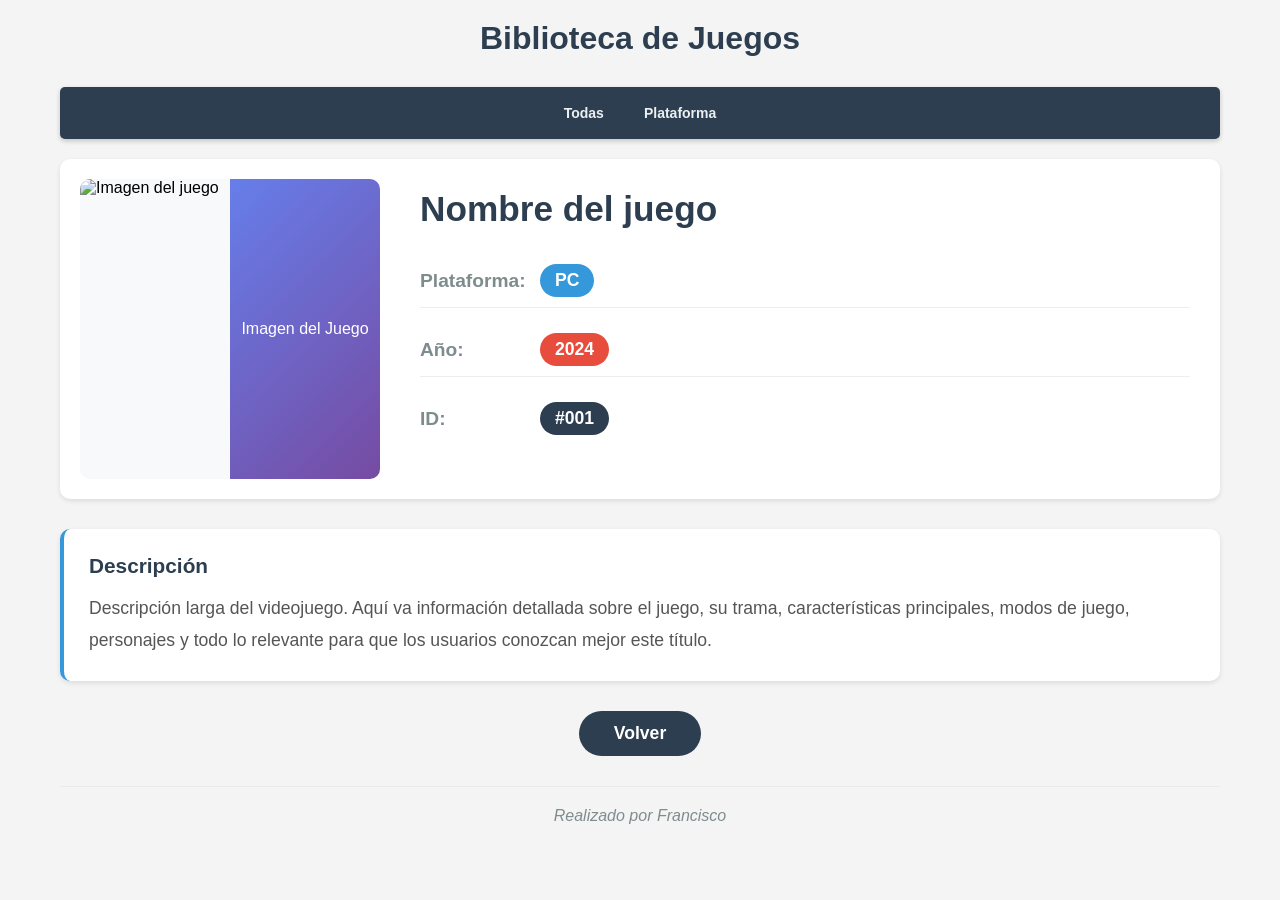
==== src/main/resources/templates/juego.html @ d12a72fe "Primer commit" ====
<!DOCTYPE html>
<html lang="es" xmlns:th="http://www.thymeleaf.org">
<head>
    <meta charset="UTF-8">
    <meta name="viewport" content="width=device-width, initial-scale=1.0">
    <title>Biblioteca de Juegos</title>
    <style>
        * {
            margin: 0;
            padding: 0;
            box-sizing: border-box;
        }

        body {
            font-family: 'Segoe UI', Tahoma, Geneva, Verdana, sans-serif;
            max-width: 1200px;
            margin: 0 auto;
            padding: 20px;
            background-color: #f4f4f4;
        }

        h1 {
            color: #2c3e50;
            text-align: center;
            margin-bottom: 30px;
        }

        /* Sticky Menu - Mismo que games.html */
        .sticky-menu {
            position: sticky;
            top: 0;
            background-color: #2c3e50;
            padding: 10px 0;
            z-index: 1000;
            margin-bottom: 20px;
            border-radius: 5px;
            box-shadow: 0 2px 5px rgba(0,0,0,0.2);
            text-align: center;
        }

        .sticky-menu ul {
            list-style-type: none;
            margin: 0;
            padding: 0;
            display: flex;
            justify-content: center;
            flex-wrap: wrap;
        }

        .sticky-menu li {
            margin: 0 5px;
        }

        .sticky-menu a {
            color: #ecf0f1;
            text-decoration: none;
            font-weight: bold;
            padding: 8px 15px;
            border-radius: 20px;
            transition: all 0.3s ease;
            display: inline-block;
            font-size: 14px;
        }

        .sticky-menu a:hover {
            background-color: #34495e;
            color: white;
        }

        .sticky-menu a.active {
            background-color: #3498db;
            color: white;
            box-shadow: 0 2px 4px rgba(0,0,0,0.2);
        }

        /* Game Content */
        .game-content {
            display: flex;
            gap: 30px;
            margin-bottom: 30px;
            padding: 20px;
            background-color: white;
            border-radius: 10px;
            box-shadow: 0 2px 5px rgba(0,0,0,0.1);
        }

        @media (max-width: 768px) {
            .game-content {
                flex-direction: column;
            }
        }

        /* Game Image */
        .game-image {
            flex: 0 0 300px;
            max-width: 300px;
        }

        .image-container {
            width: 100%;
            height: 300px;
            border-radius: 10px;
            overflow: hidden;
            display: flex;
            align-items: center;
            justify-content: center;
            background: #f8f9fa;
        }

        /* Game Info - Estructura en fila */
        .game-info {
            flex: 1;
            padding: 10px;
        }

        .game-name {
            font-size: 2.2rem;
            font-weight: bold;
            color: #2c3e50;
            margin-bottom: 25px;
        }

        .game-detail {
            display: flex;
            align-items: center;
            margin-bottom: 15px;
            padding: 10px 0;
            border-bottom: 1px solid #eee;
        }

        .game-detail:last-child {
            border-bottom: none;
        }

        .detail-label {
            font-weight: bold;
            color: #7f8c8d;
            font-size: 1.2rem;
            width: 120px;
            min-width: 120px;
        }

        .detail-value {
            font-size: 1.3rem;
            color: #2c3e50;
            display: flex;
            align-items: center;
            gap: 10px;
        }

        .platform-value {
            background-color: #3498db;
            color: white;
            padding: 6px 15px;
            border-radius: 20px;
            font-size: 1.1rem;
            font-weight: 600;
        }

        .year-value {
            background-color: #e74c3c;
            color: white;
            padding: 6px 15px;
            border-radius: 20px;
            font-size: 1.1rem;
            font-weight: 600;
        }

        .id-value {
            background-color: #2c3e50;
            color: white;
            padding: 6px 15px;
            border-radius: 20px;
            font-size: 1.1rem;
            font-weight: 600;
        }

        /* Game Description */
        .game-description {
            background-color: white;
            border-radius: 10px;
            padding: 25px;
            margin-bottom: 30px;
            box-shadow: 0 2px 5px rgba(0,0,0,0.1);
            border-left: 4px solid #3498db;
        }

        .description-label {
            font-weight: bold;
            color: #2c3e50;
            font-size: 1.3rem;
            margin-bottom: 15px;
        }

        .description-text {
            color: #555;
            font-size: 1.1rem;
            line-height: 1.8;
        }

        /* Back Button */
        .back-button-container {
            text-align: center;
            margin: 30px 0;
        }

        .back-button {
            display: inline-block;
            padding: 12px 35px;
            background-color: #2c3e50;
            color: white;
            text-decoration: none;
            border-radius: 25px;
            font-size: 1.1rem;
            font-weight: 600;
            transition: all 0.3s ease;
        }

        .back-button:hover {
            background-color: #1a252f;
            transform: translateY(-2px);
            box-shadow: 0 4px 8px rgba(0,0,0,0.2);
        }

        /* Footer */
        .footer {
            text-align: center;
            padding-top: 20px;
            margin-top: 20px;
            border-top: 1px solid #eaeaea;
            color: #7f8c8d;
            font-size: 1rem;
        }

        .author {
            font-style: italic;
        }
    </style>
</head>
<body>
<h1>Biblioteca de Juegos</h1>

<!-- Sticky Menu - Mismo que games.html -->
<nav class="sticky-menu">
    <ul>
        <!-- Opción "Todas" -->
        <li>
            <a th:href="@{/juegos}"
               th:classappend="${selectedPlatform == 'all'} ? 'active'">
                Todas
            </a>
        </li>

        <!-- Opciones dinámicas desde la base de datos -->
        <li th:each="plat : ${platforms}">
            <a th:href="@{/juegos(platform=${plat})}"
               th:text="${plat}"
               th:classappend="${selectedPlatform == plat} ? 'active'">
                Plataforma
            </a>
        </li>
    </ul>
</nav>

<!-- Game Content: Image + Info -->
<div class="game-content">
    <!-- Image on the left -->
    <div class="game-image">
        <div class="image-container">
            <img th:if="${game.imageUrl != null and !game.imageUrl.isEmpty()}"
                 th:src="@{'https://picsum.photos/seed/'+${game.id}+'/300/200'}"
                 alt="Imagen del juego"
                 style="width: 100%; height: 100%; object-fit: cover;">
            <div th:unless="${game.imageUrl != null and !game.imageUrl.isEmpty()}"
                 style="width: 100%; height: 100%; display: flex; align-items: center; justify-content: center; background: linear-gradient(135deg, #667eea 0%, #764ba2 100%); color: white;">
                Imagen del Juego
            </div>
        </div>
    </div>

    <!-- Game Info on the right -->
    <div class="game-info">
        <div class="game-name" th:text="${game.title}">Nombre del juego</div>

        <div class="game-detail">
            <div class="detail-label">Plataforma:</div>
            <div class="detail-value">
                <span class="platform-value" th:text="${game.platform}">PC</span>
            </div>
        </div>

        <div class="game-detail">
            <div class="detail-label">Año:</div>
            <div class="detail-value">
                <span class="year-value" th:text="${game.year}">2024</span>
            </div>
        </div>

        <div class="game-detail">
            <div class="detail-label">ID:</div>
            <div class="detail-value">
                <span class="id-value" th:text="${game.id}">#001</span>
            </div>
        </div>
    </div>
</div>

<!-- Game Description -->
<div class="game-description">
    <div class="description-label">Descripción</div>
    <div class="description-text" th:text="${game.description != null ? game.description : 'Sin descripción disponible'}">
        Descripción larga del videojuego. Aquí va información detallada sobre el juego,
        su trama, características principales, modos de juego, personajes y todo lo
        relevante para que los usuarios conozcan mejor este título.
    </div>
</div>

<!-- Back Button -->
<div class="back-button-container">
    <a th:href="@{/juegos}" class="back-button">Volver</a>
</div>

<!-- Footer -->
<div class="footer">
    <p class="author">Realizado por Francisco</p>
</div>
</body>
</html>
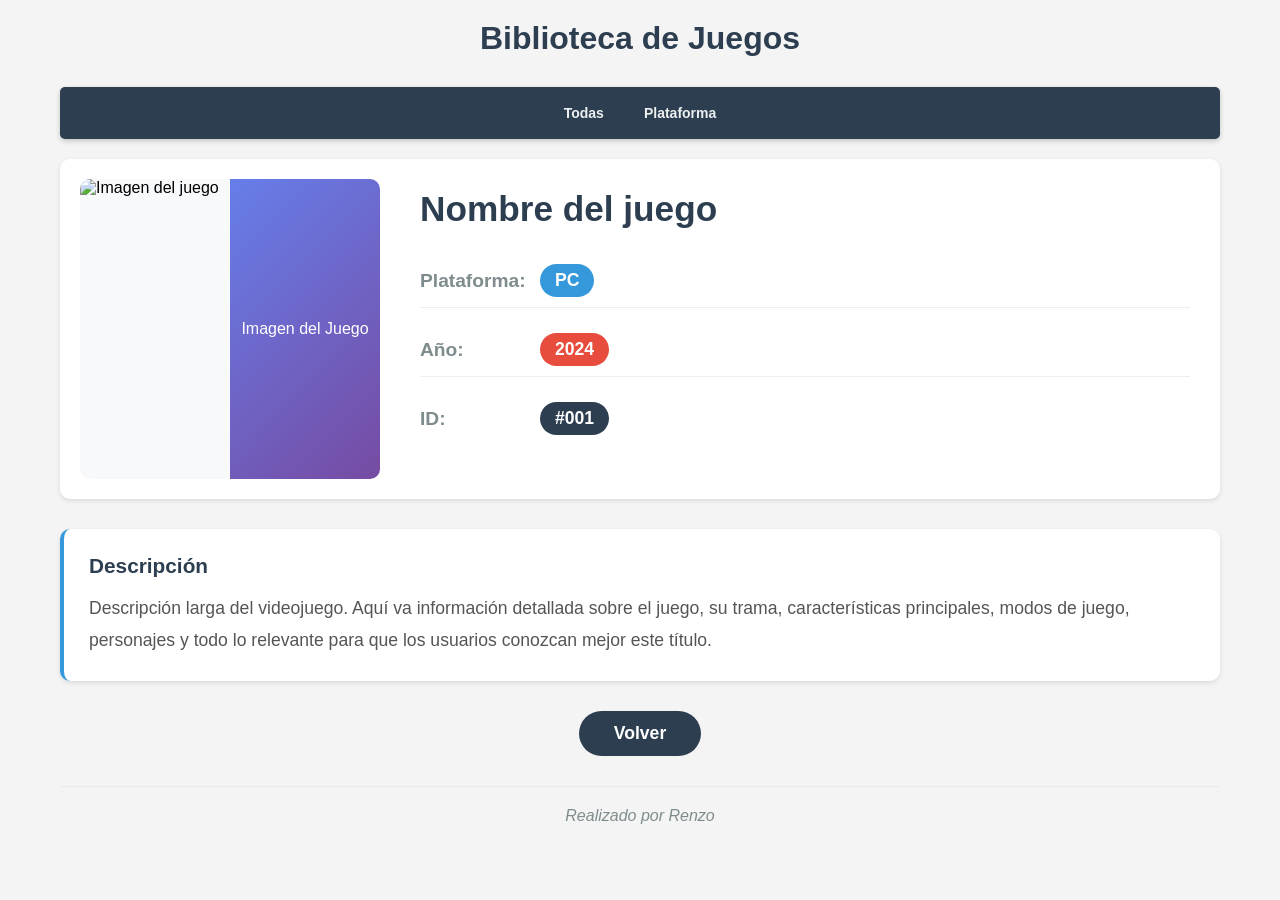
==== commit 4c5e670f: "Añadia la funcionalidad de Añadir Juego" ====
--- a/src/main/resources/templates/juego.html
+++ b/src/main/resources/templates/juego.html
@@ -322,7 +322,7 @@
 
 <!-- Footer -->
 <div class="footer">
-    <p class="author">Realizado por Francisco</p>
+    <p class="author">Realizado por Renzo</p>
 </div>
 </body>
 </html>
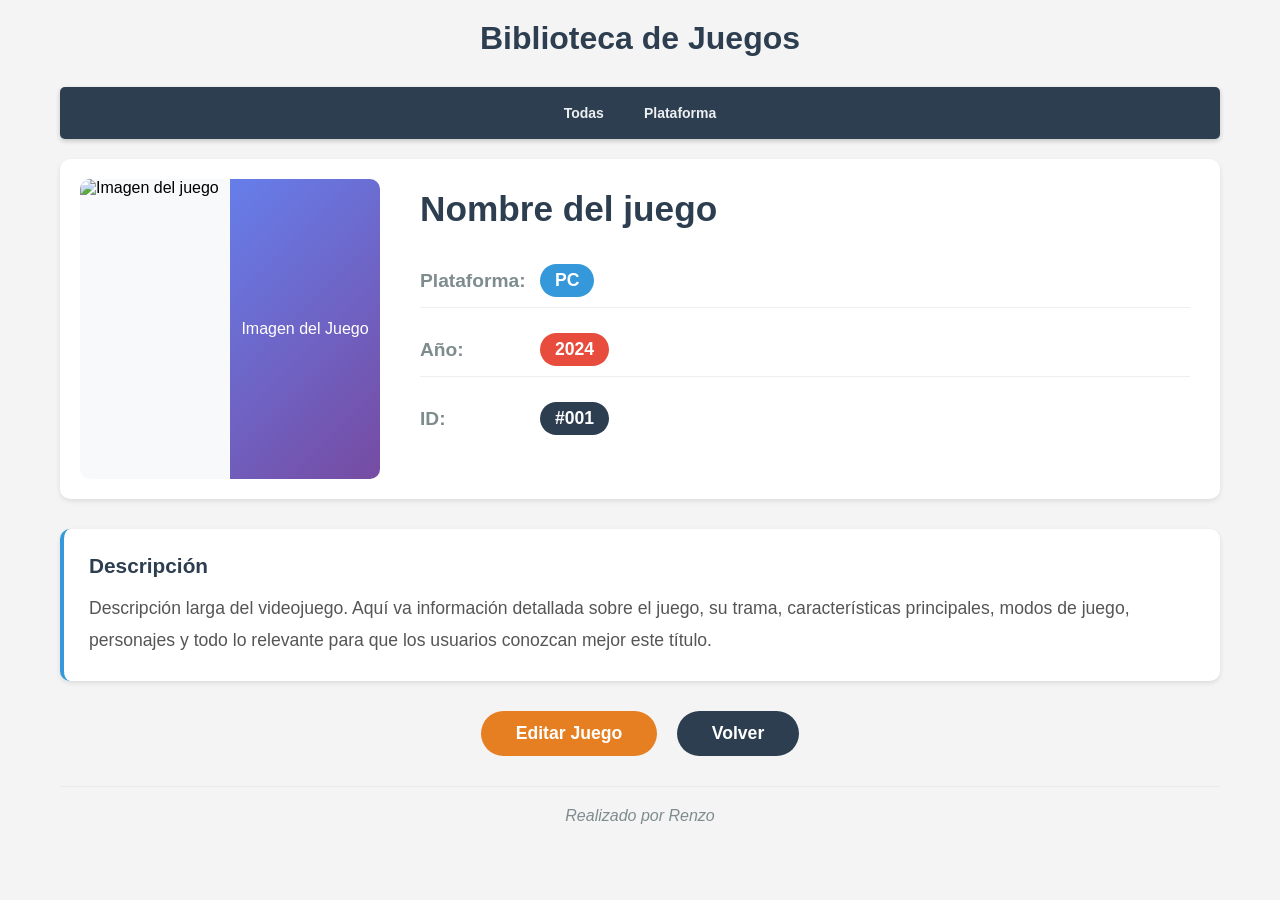
==== commit 2e3780e5: "Añadido boton de Editar para cada juego" ====
--- a/src/main/resources/templates/juego.html
+++ b/src/main/resources/templates/juego.html
@@ -235,6 +235,27 @@
         .author {
             font-style: italic;
         }
+
+        /* Edit Button */
+        .edit-button {
+            display: inline-block;
+            padding: 12px 35px;
+            background-color: #e67e22; /* Color naranja */
+            color: white;
+            text-decoration: none;
+            border-radius: 25px;
+            font-size: 1.1rem;
+            font-weight: 600;
+            transition: all 0.3s ease;
+            margin-right: 15px; /* Separación con el botón volver */
+        }
+
+        .edit-button:hover {
+            background-color: #d35400;
+            transform: translateY(-2px);
+            box-shadow: 0 4px 8px rgba(0,0,0,0.2);
+        }
+
     </style>
 </head>
 <body>
@@ -317,6 +338,7 @@
 
 <!-- Back Button -->
 <div class="back-button-container">
+    <a th:href="@{/juego/editar/{id}(id=${game.id})}" class="edit-button">Editar Juego</a>
     <a th:href="@{/juegos}" class="back-button">Volver</a>
 </div>
 
